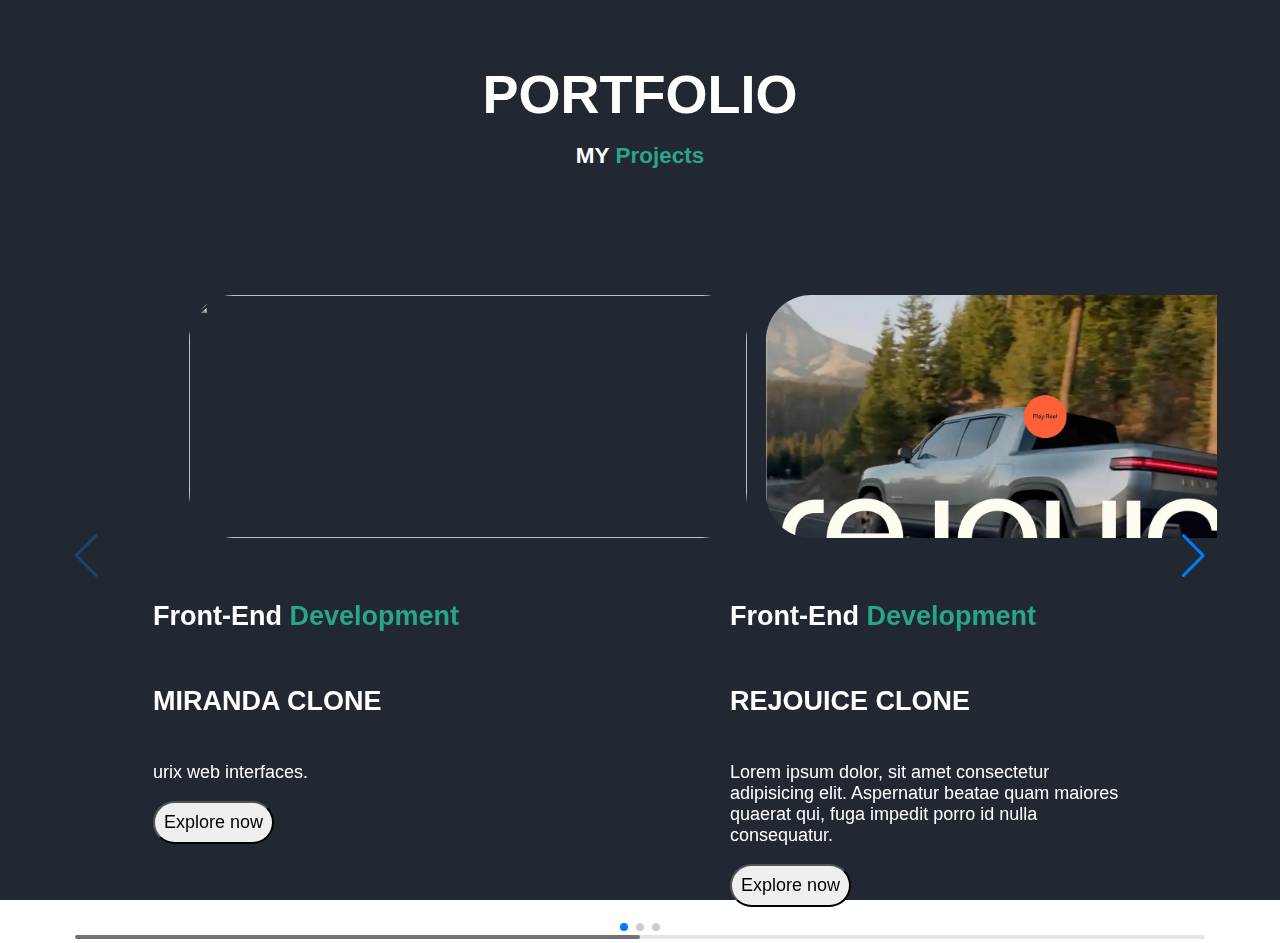
==== portfolio/portfolio.html @ e62e070e "first commit" ====
<!DOCTYPE html>
<html lang="en">

<head>
    <meta charset="UTF-8">
    <meta name="viewport" content="width=device-width, initial-scale=1.0">
    <title></title>
    <link rel="shortcut icon" href="" type="image/x-icon">
    <link rel="stylesheet" href="portfolio.css">
    <link rel="stylesheet" href="https://cdn.jsdelivr.net/npm/swiper@11/swiper-bundle.min.css" />
    <link rel="stylesheet" href="https://cdn.jsdelivr.net/npm/locomotive-scroll@3.5.4/dist/locomotive-scroll.css">
    <link rel="stylesheet" href="https://cdnjs.cloudflare.com/ajax/libs/remixicon/4.1.0/remixicon.css"
        integrity="sha512-dUOcWaHA4sUKJgO7lxAQ0ugZiWjiDraYNeNJeRKGOIpEq4vroj1DpKcS3jP0K4Js4v6bXk31AAxAxaYt3Oi9xw=="
        crossorigin="anonymous" referrerpolicy="no-referrer" />
    <link rel="stylesheet" href="https://unpkg.com/sheryjs/dist/Shery.css" />

</head>
<body>
<div class="main">
    <div id="page3">
        <div class="p3heading">
            <h2>PORTFOLIO</h2>
            <h6>MY <d>Projects</d>
            </h6>
        </div>
        <div class="swiper mySwiper">
            <div class="swiper-wrapper">
                <div class="swiper-slide">
                    <div class="portimg">
                        <img
                            src="https://uploads-ssl.webflow.com/5f9085a4041dd5427c5ac8ae/615d9672cc65f12c9ab25f21_thumbnail-small.jpeg?" />
                    </div>
                    <h4>Front-End <d>Development</d>
                    </h4>
                    <h4>MIRANDA CLONE</h4>
                    <p>urix web interfaces.</p>
                    <a href="https://mousam861.github.io/Miranda-clone/"><button>Explore now</button></a>
                </div>
                <div class="swiper-slide">
                    <div class="portimg">
                        <img src="/Images/rejouice.webp" />
                    </div>
                    <h4>Front-End <d>Development</d>
                    </h4>
                    <h4>REJOUICE CLONE</h4>
                    <p>Lorem ipsum dolor, sit amet consectetur adipisicing elit. Aspernatur beatae quam maiores
                        quaerat qui, fuga impedit porro id nulla consequatur.</p>
                    <button>Explore now</button>
                </div>
                <div class="swiper-slide">
                    <div class="portimg">
                        <img src="/Images/Lazarev.webp" />
                    </div>
                    <h4>Front-End <d>Development</d>
                    </h4>
                    <h4>LAZAREV CLONE</h4>
                    <p>Lorem ipsum dolor, sit amet consectetur adipisicing elit. Aspernatur beatae quam maiores
                        quaerat qui, fuga impedit porro id nulla consequatur.</p>
                    <button>Explore now</button>
                </div>
                <div class="swiper-slide">
                    <div class="portimg">
                        <img src="/Images/gym.jpg" alt=""/>
                    </div>
                    <h4>Front-End <d>Development</d>
                    </h4>
                    <h4>FITNEXIA</h4>
                    <p>Lorem ipsum dolor, sit amet consectetur adipisicing elit. Aspernatur beatae quam maiores
                        quaerat qui, fuga impedit porro id nulla consequatur.</p>
                    <a href="https://mousam861.github.io/FITNEXIA-GYM-WEB-/"><button>Explore now</button></a>
                </div>

            </div>
            <div class="swiper-button-next"></div>
            <div class="swiper-button-prev"></div>
            <div class="swiper-scrollbar"></div>
            <div class="swiper-pagination"></div>
        </div>
    </div>

</div>


<script src="https://cdn.jsdelivr.net/npm/locomotive-scroll@3.5.4/dist/locomotive-scroll.js"></script>
<script src="https://cdnjs.cloudflare.com/ajax/libs/gsap/3.12.2/gsap.min.js"></script>
<script src="https://cdnjs.cloudflare.com/ajax/libs/gsap/3.12.2/ScrollTrigger.min.js"></script>
<script src="https://cdnjs.cloudflare.com/ajax/libs/three.js/0.155.0/three.min.js"></script>
<script type="text/javascript" src="https://unpkg.com/sheryjs/dist/Shery.js"></script>
<script src="https://cdn.jsdelivr.net/npm/swiper@11/swiper-bundle.min.js"></script>
<script src="port.js"></script>
</body>

</html>
---- portfolio/portfolio.css ----
* {
    margin: 0%;
    padding: 0%;
    box-sizing: border-box;
    font-family: Verdana, Geneva, Tahoma, sans-serif;
}

html,
body {
    height: 100%;
    width: 100%;
}

.main {
    min-height: 100vh;
    width: 100%;
}

#page3 {
    height: 100vh;
    width: 100%;
    background-color: #222831;
    color: white;
    padding: 7vh;
}

.p3heading {
    display: flex;
    flex-direction: column;
    align-items: center;
    justify-content: center;
    color: white;
}

.p3heading h2 {
    font-size: 6vh;
}

.p3heading h6 {
    padding-top: 2vh;
    font-size: 2.5vh;
    padding-bottom: vh;
}

.p3heading h6 d,
.swiper-slide h4 d {
    color: #29A587;
}

.swiper {
    width: 100%;
    height: 100%;
}

.swiper-slide {
    display: flex;
    flex-direction: column;
    align-items: center;
    justify-content: center;
    position: relative;
    padding: 10vh;
}

.swiper-slide h4 {
    font-size: 3vh;
    padding: 3vh 0vh;
}

.swiper-slide p {
    font-size: 2vh;
    padding: 2vh 0vh;
}

.swiper-slide button {
    font-size: 2vh;
    border-radius: 3vh;
    padding: 1vh 1vh;
    text-align: center;
}

.portimg {
    padding: 4vh;
    height: 35vh;
    width: 70vh;
    overflow: hidden;
}

.portimg img {
    border-radius: 5vh;
    height: 100%;
    width: 100%;
    transition: all ease 0.5s;
    object-fit: cover;
    overflow: hidden;
}

.portimg img:hover {
    scale: 1.1;
    overflow: hidden;
}
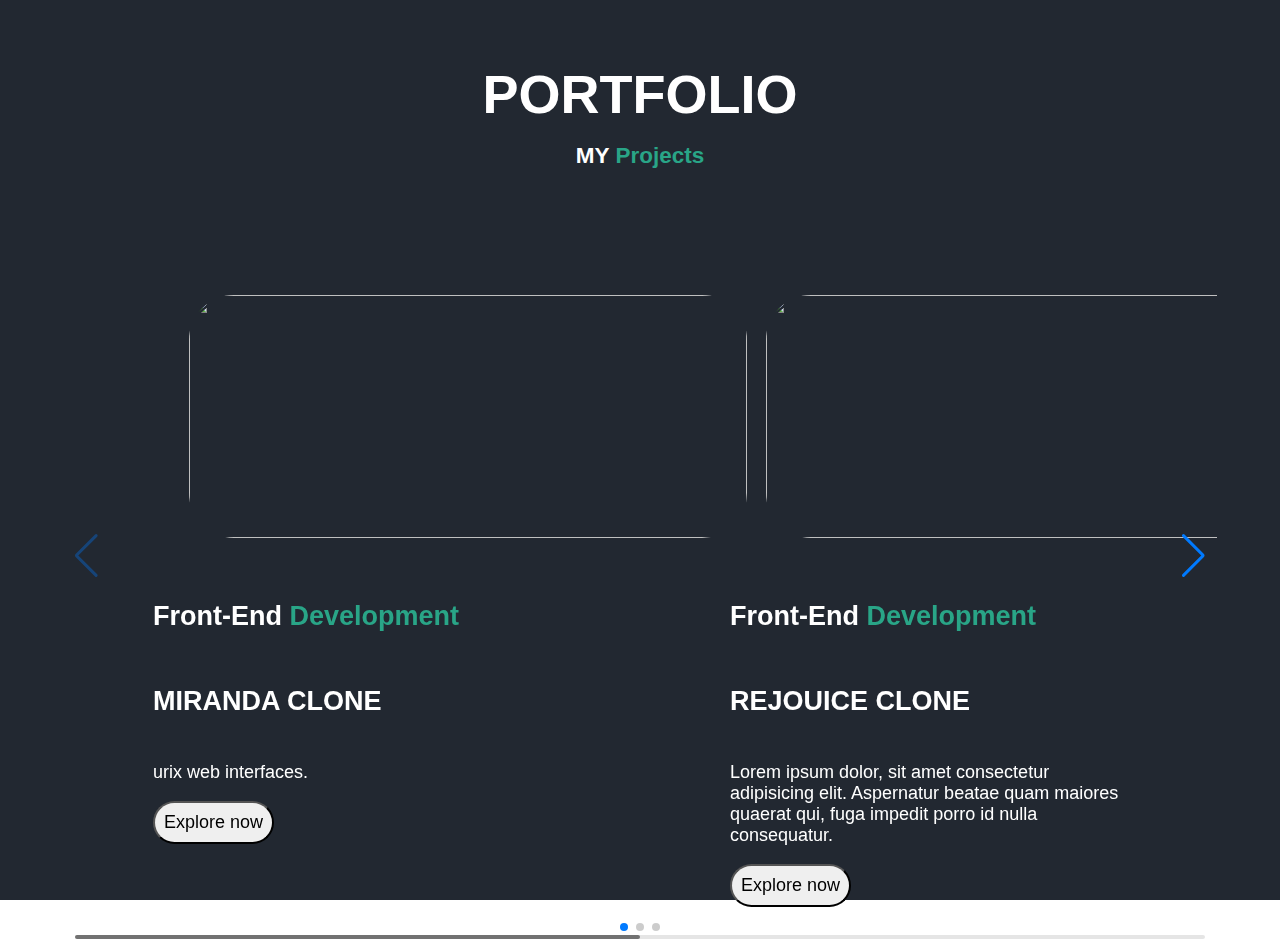
==== commit 75fdfedb: "final" ====
--- a/portfolio/portfolio.html
+++ b/portfolio/portfolio.html
@@ -38,7 +38,7 @@
                 </div>
                 <div class="swiper-slide">
                     <div class="portimg">
-                        <img src="/Images/rejouice.webp" />
+                        <img src="Images/rejouice.webp" />
                     </div>
                     <h4>Front-End <d>Development</d>
                     </h4>
